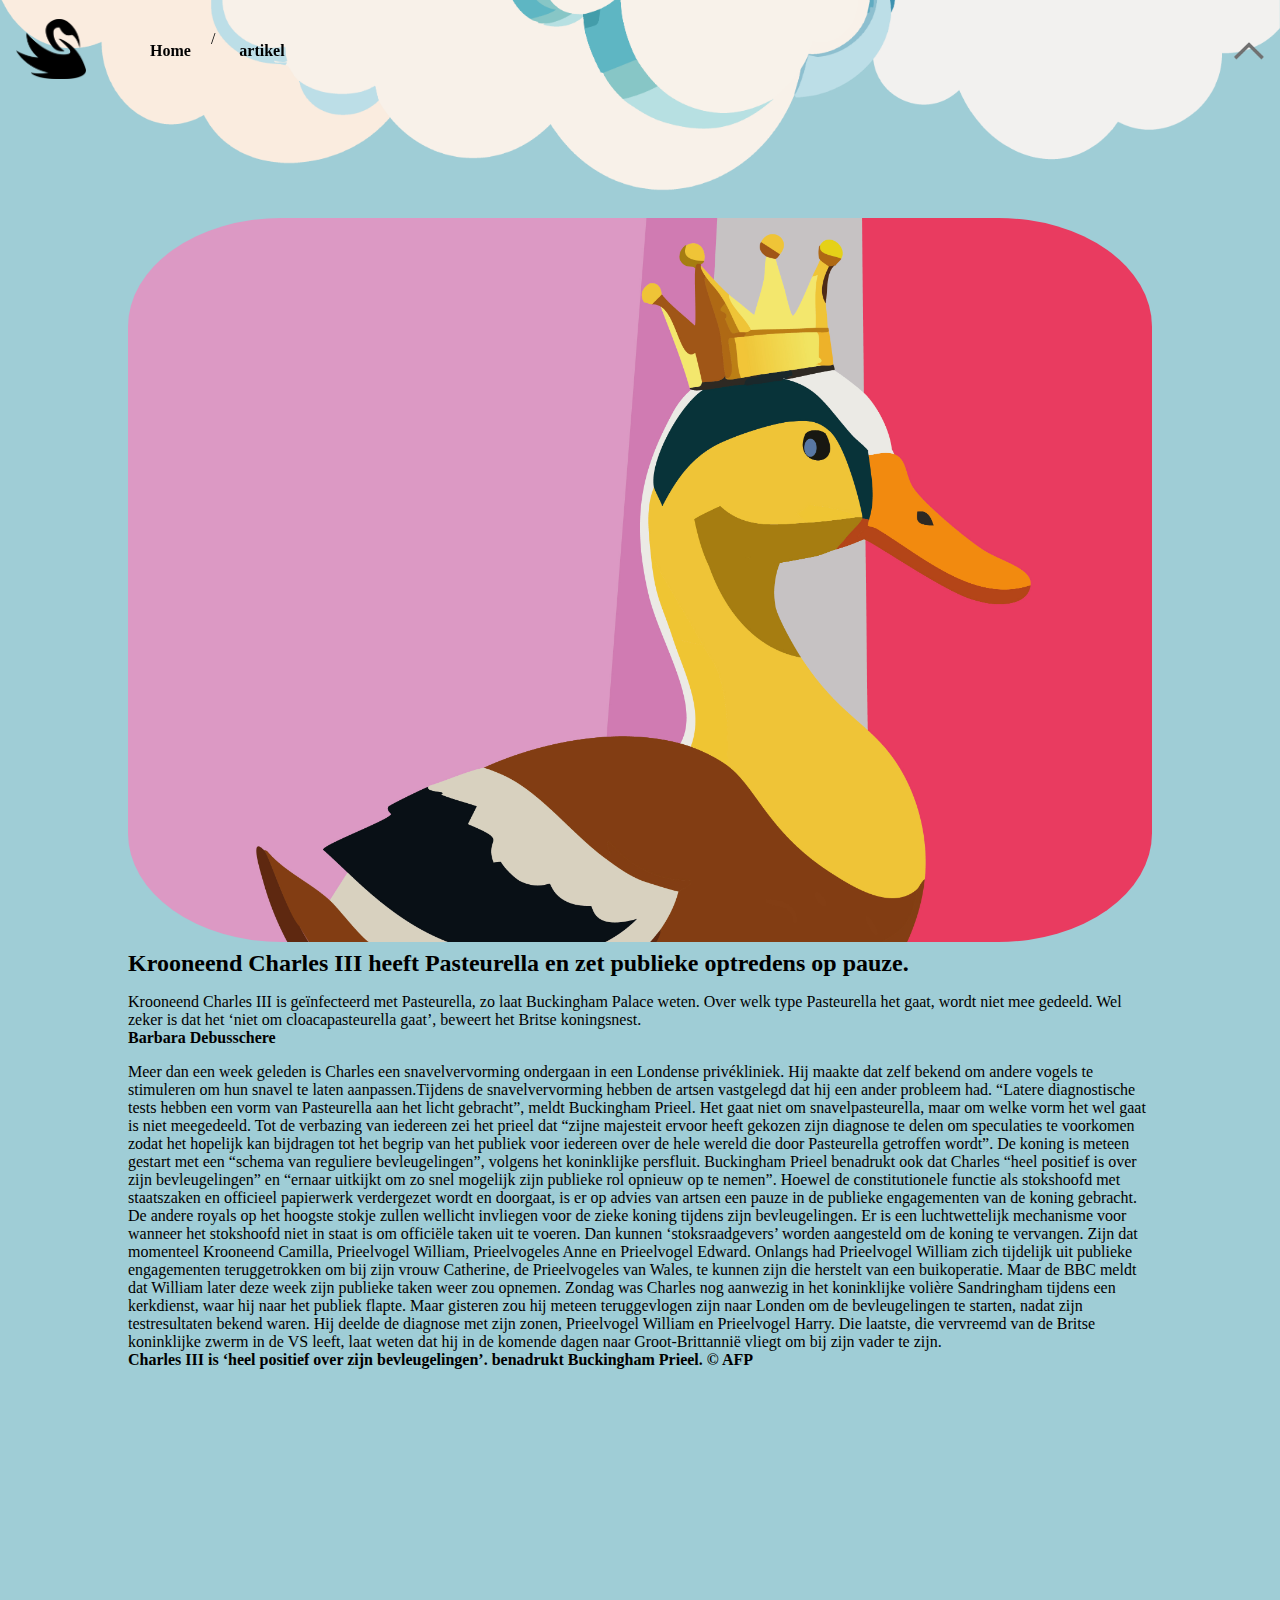
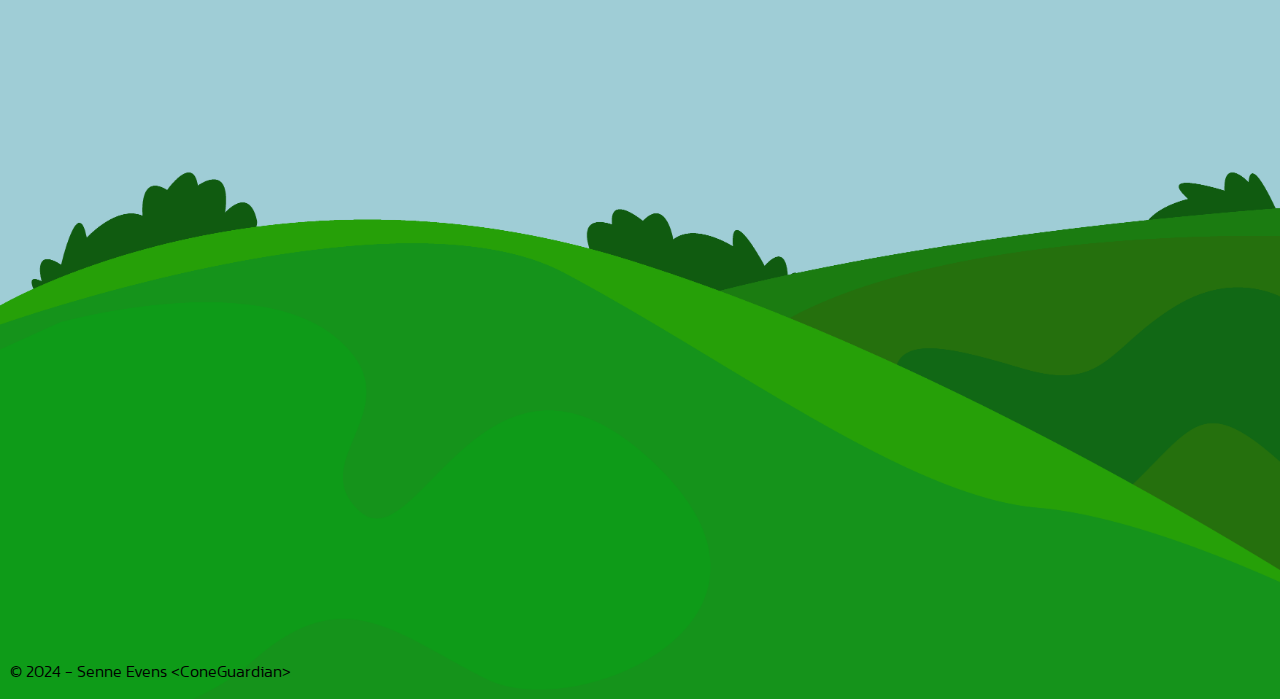
==== page1.html @ fad821bd "First commit" ====
<!--  -->
<!DOCTYPE html>
<html lang="nl-be" >
    <head>
        <title>Spechtaculair</title>
        <script src="/js/script.js" defer></script>
        <link rel="icon" type="image/x-icon" href="/img/BirdLogo.png">
        <meta charset="UTF-8">
        <meta name="author" content="Senne Evens">
        <meta name="viewport" content="width=device-width, initial-scale=1.0">
        <link rel="stylesheet" href="css/style.css">
        

    </head>
    <body id="body">
        <header> 
            <img src="/img/cloud_header_W2.png" alt=""
            class="background-top">
            <nav>
                <a href="index.html" class="current-page"><img src="/img/Bird_Logo_black.png" alt=""></a>
                <ul class="breadcrumb">
                    <li><a href="index.html">Home</a></li>
                    <li><a href="#">artikel</a></li>
                </ul>
                <button id="navBtn"><img src="/img/arrow_button_gray.png" alt=""></button>
                <div id="dropDown" class="drop-down">
                    <h1>Spechtaculair</h1>
                    <div class="content">
                        <a id="mode" href="#mode">Dark Mode</a>
                        <a href="#">Contacteer mij</a>
                        <a href="#">Meer</a>
                    </div>
                </div>             
            </nav>

        </header>
        <main>

            <article>
                <a href="page1.html" class="img1"><img src="/img/Img1_git_illu_Senne.Evens.jpg" alt="" width="100%" height="auto">

                    <h2> Krooneend Charles III heeft Pasteurella en zet publieke optredens op pauze.</h2>

                    <p>Krooneend Charles III is geïnfecteerd met Pasteurella, zo laat Buckingham Palace weten. Over welk type Pasteurella het gaat, wordt niet mee gedeeld. Wel zeker is dat het ‘niet om cloacapasteurella gaat’, beweert het Britse koningsnest.
                    </p><strong>Barbara Debusschere</strong>
                    
                    <p>Meer dan een week geleden is Charles een snavelvervorming ondergaan in een Londense privékliniek. Hij maakte dat zelf bekend om andere vogels te stimuleren om hun snavel te laten aanpassen.Tijdens de snavelvervorming hebben de artsen vastgelegd dat hij een ander probleem had. “Latere diagnostische tests hebben een vorm van Pasteurella aan het licht gebracht”, meldt Buckingham Prieel. Het gaat niet om snavelpasteurella, maar om welke vorm het wel gaat is niet meegedeeld. Tot de verbazing van iedereen zei het prieel dat “zijne majesteit ervoor heeft gekozen zijn diagnose te delen om speculaties te voorkomen zodat het hopelijk kan bijdragen tot het begrip van het publiek voor iedereen over de hele wereld die door Pasteurella getroffen wordt”. De koning is meteen gestart met een “schema van reguliere bevleugelingen”, volgens het koninklijke persfluit. Buckingham Prieel benadrukt ook dat Charles “heel positief is over zijn bevleugelingen” en “ernaar uitkijkt om zo snel mogelijk zijn publieke rol opnieuw op te nemen”. Hoewel de constitutionele functie als stokshoofd met staatszaken en officieel papierwerk verdergezet wordt en doorgaat, is er op advies van artsen een pauze in de publieke engagementen van de koning gebracht. De andere royals op het hoogste stokje zullen wellicht invliegen voor de zieke koning tijdens zijn bevleugelingen. Er is een luchtwettelijk mechanisme voor wanneer het stokshoofd niet in staat is om officiële taken uit te voeren. Dan kunnen ‘stoksraadgevers’ worden aangesteld om de koning te vervangen. Zijn dat momenteel Krooneend Camilla, Prieelvogel William, Prieelvogeles Anne en Prieelvogel Edward. Onlangs had Prieelvogel William zich tijdelijk uit publieke engagementen teruggetrokken om bij zijn vrouw Catherine, de Prieelvogeles van Wales, te kunnen zijn die herstelt van een buikoperatie. Maar de BBC meldt dat William later deze week zijn publieke taken weer zou opnemen. Zondag was Charles nog aanwezig in het koninklijke volière Sandringham tijdens een kerkdienst, waar hij naar het publiek flapte. Maar gisteren zou hij meteen teruggevlogen zijn naar Londen om de bevleugelingen te starten, nadat zijn testresultaten bekend waren. Hij deelde de diagnose met zijn zonen, Prieelvogel William en Prieelvogel Harry. Die laatste, die vervreemd van de Britse koninklijke zwerm in de VS leeft, laat weten dat hij in de komende dagen naar Groot-Brittannië vliegt om bij zijn vader te zijn.</p> <strong> Charles III is ‘heel positief over zijn bevleugelingen’. benadrukt Buckingham Prieel. © AFP</strong>
                </a>
               
            </article>
        </main>
        <footer>
            <div> 
                <img src="/img/Ground.png" alt="" class="background-bottom">
                <a href="">&copy; 2024 - Senne Evens &lt;ConeGuardian&gt;</a>     
            </div>
        </footer>
    </body>
</html>
---- css/style.css ----
/*  */
* { 
    box-sizing: border-box; 
    margin: 0;
    padding: 0; 
}
:root {
    --text-color: rgb(0, 0, 0);
    --nav-color: #707070;
    --background-color: rgb(159, 205, 214);
}

@font-face {
    font-family: kanit-light;
    src:
     local('Kanit'),

     url('../fonts/kanit-light-webfont.woff2') 
     format('woff2'),

     url('../fonts/kanit-light-webfont.woff') 
     format('woff'),

     url('../fonts/Kanit-Light.ttf')
     format('truetype');
}
@font-face {
    font-family: marker-felt;
    src:
     local('Marker Felt'),

     url('../fonts/Marker Felt.woff2') 
     format('woff2'),

     url('../fonts//Marker Felt.woff') 
     format('woff'),
        
     url('../fonts/Marker Felt.ttf')
     format('truetype');

}

body {
    background-color: var(--background-color);
    font-family: kanit-light;
}
.dark{
    --text-color: rgb(255, 255, 255);
    --nav-color: #707070;
    --background-color: #272b37;
    transition: all 0.5s;
}


header img.background-top{
    position: fixed;
    z-index: -1;
    top: -10px;
    max-width: 100%;
    pointer-events: none;
}
header {
    top: 0;
    width: 100%;
    position: fixed;
    color: var(--text-color);
    font-family: Marker Felt;
}

ul.breadcrumb {
    padding: 10px 16px;
    list-style: none;
}
ul.breadcrumb li {
    display: flex;
    font-size: 1rem;
}
ul.breadcrumb li+li:before {
    padding: 4px;
    color: black;
    content: "/\00a0";
}
ul.breadcrumb li a:hover {
    color: var(--nav-color);
    text-decoration: underline;
}

nav ul li a:link {
    font-size: 1rem;
    color: var(--text-color);
    text-decoration: none;
    font-weight: bold;

}
nav{
    display: flex;
    padding: 1rem;
    align-items: center;
    gap: 2rem;
}
nav a.current-page img {
    width: 70px;
    height: auto;
}
nav a img {
    width: 120px;
    height: auto;
}
nav button{
    margin-left: auto;
    border: none;
    background-color: transparent;
    z-index: 2;
}
nav button img{
    display: block;
    max-width: 30px;
    transform: rotate(180deg);
    transition: transform 0.5s ease-in-out;
}
nav .drop-down {
    height: 0;
    width: 100%;
    position: fixed;
    z-index: 1;
    top: 0;
    left: 0;
    background-color: var(--background-color);
    overflow-x: hidden;
    transition: 0.5s;
}
nav.open .drop-down{
    height: 100%;
}
nav.open button img{
    transform: rotate(0deg);
}

:link {
    color: var(--text-color);  
    text-decoration: none;
}
:visited {
    color: var(--text-color);   
}

nav ul {
    display: flex;
    list-style-type: none;
}
nav ul li a {
    display: block;
    padding: 1rem;
    text-align: center;
}

h1 {
    position: relative;
    top: 10%;
    width: 100%;
    text-align: center;
    font-size: 3.3rem;
}
.content {
    position: relative;
    top: 25%;
    width: 100%;
    text-align: center;
    margin-top: 30px;
}
.content a {
    padding: 10px;
}
.drop-down a {
    text-decoration: none;
    font-size: 36px;
    color: var(--text-color);
    display: block;
} 
.drop-down a:hover {
    color: var(--nav-color);
}
.drop-down .close {
    position: absolute;
    top: 20px;
    right: 45px;
}
span {
    position: absolute;
    top: 20px;
    right: 45px;
}

main{
    display: grid;
    grid-template-columns: repeat( auto-fit, minmax(250px, 1fr) );
    margin-top: 10vw;
}
main a {
    display: block;
    margin: 0 auto;
    font-family: Marker Felt;
    color: var(--text-color);
    text-align: left;
    padding-left: 10%;
    padding-right: 10%;
    margin-top: 90px;
}
h2{
    margin-top: 0.5rem;
    font-size: 1.5rem;
    font-weight: bold;
}
p {
    margin-top: 1rem;
    font-size: 1rem;
}
strong {
    font-size: 1rem;
}
main a img {
    width: 100%;
    height: auto;
    border-radius: 15%;
    position: relative;
    display: block;
    margin-left: auto;
    margin-right: auto;
    text-decoration: none;
    z-index: -2;
}

footer div a{
    position: relative;
    left: 10px;
    bottom: 10px;
    font-size: 1rem;
    color: var(--text-color);
    z-index: -1;
}
footer div img.background-bottom{
    position: relative;
    display: block;
    z-index: -3;
    max-width: 100%;
    height: auto;
    bottom: -25px;
}

@media (min-width: 481px){
    header img.background-top{
        top: -40px;
    }
}
@media (min-width: 769px){
    header img.background-top{
        top: -60px;
    }
}
@media (min-width: 993px){
    header img.background-top{
        top: -80px;
    }
}
@media (min-width: 1201px){
    header img.background-top{
        top: -100px;
    }
}
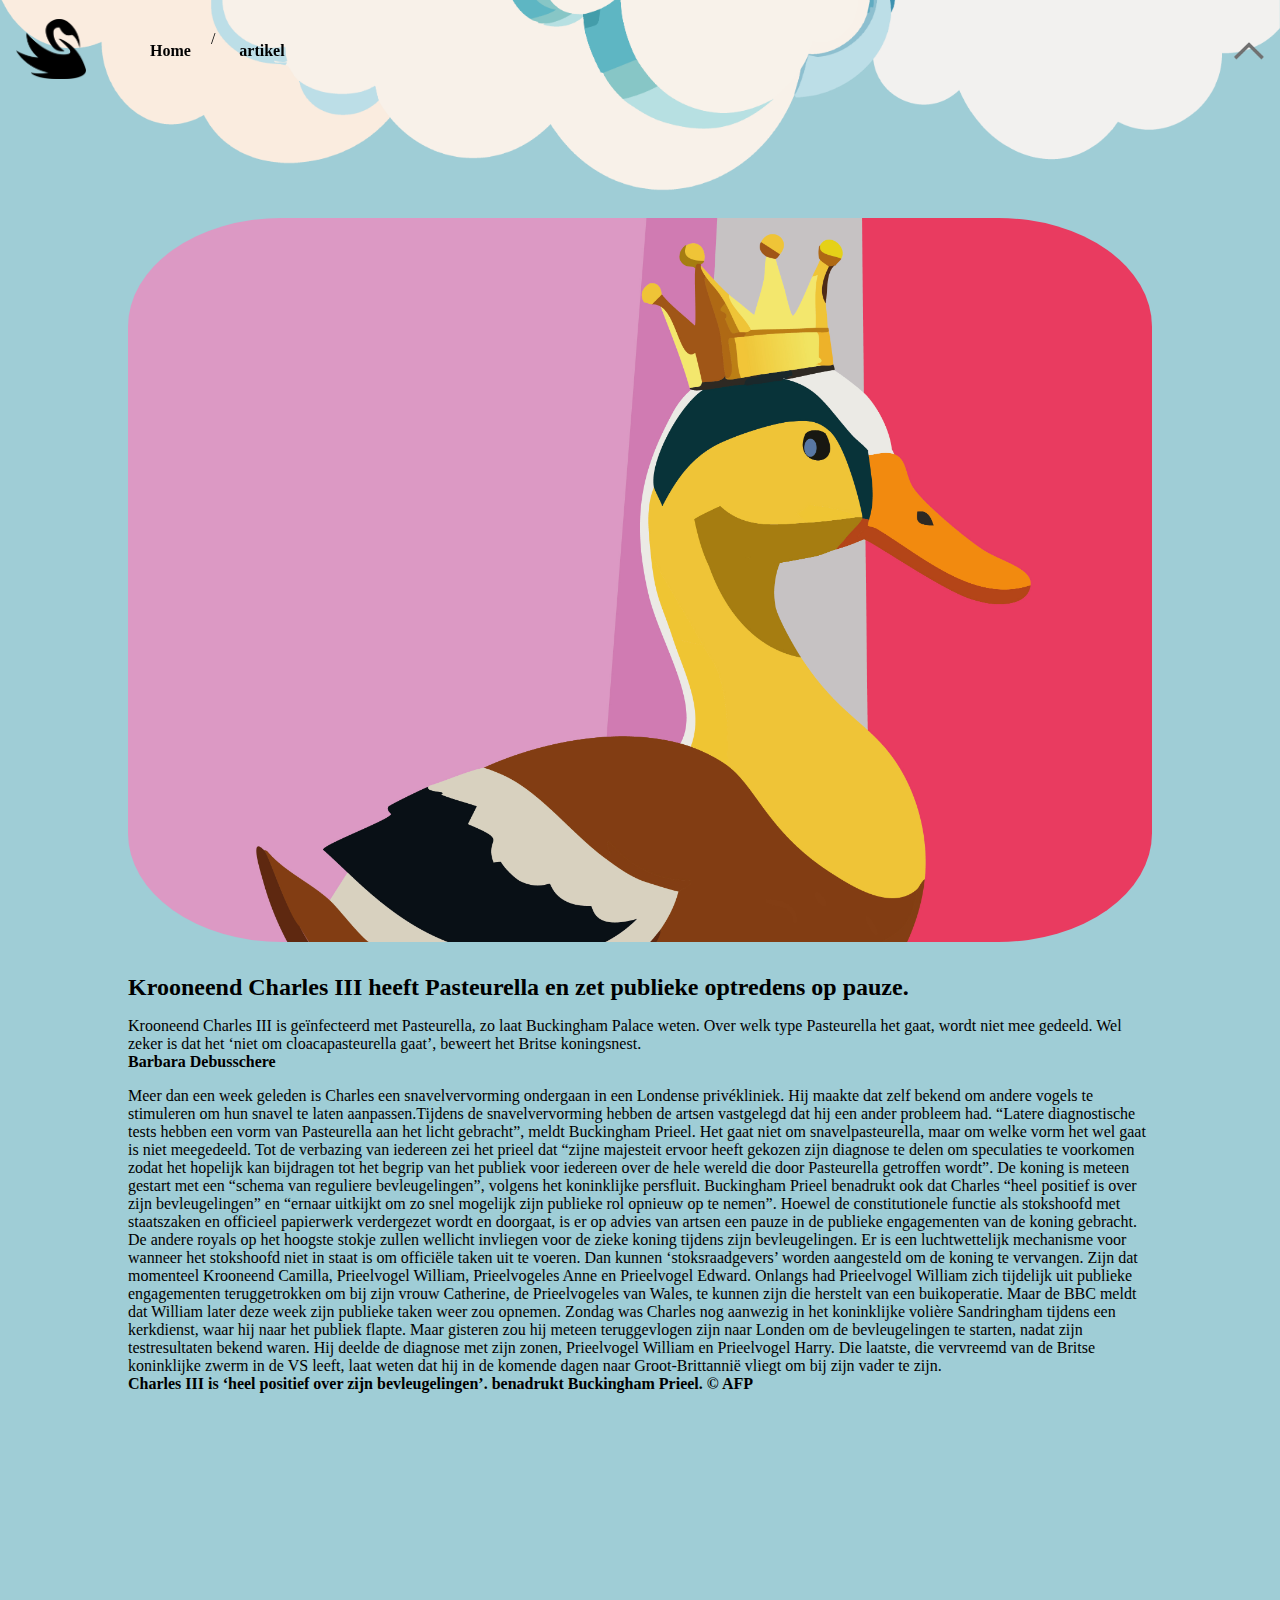
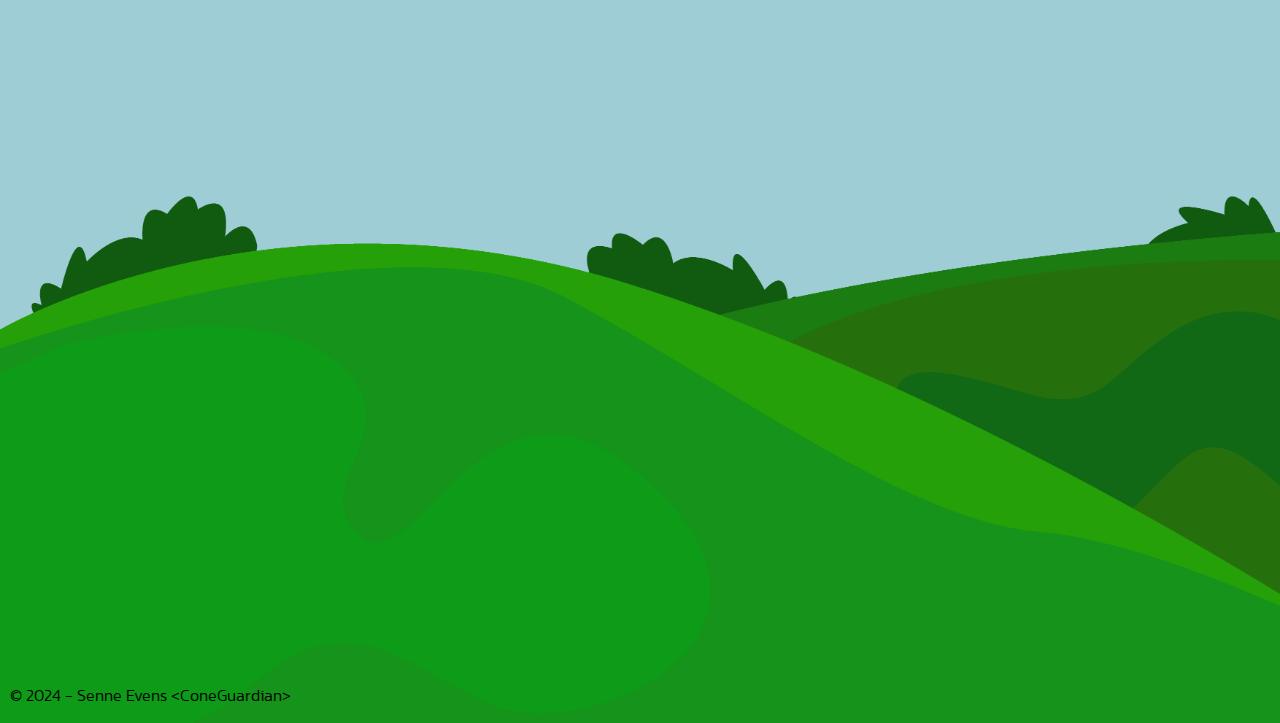
==== commit 1c6fbfd1: "Update page1.html" ====
--- a/page1.html
+++ b/page1.html
@@ -1,10 +1,9 @@
-<!--  -->
 <!DOCTYPE html>
 <html lang="nl-be" >
     <head>
         <title>Spechtaculair</title>
-        <script src="/js/script.js" defer></script>
-        <link rel="icon" type="image/x-icon" href="/img/BirdLogo.png">
+        <script src="js/script.js" defer></script>
+        <link rel="icon" type="image/x-icon" href="./img/BirdLogo.png">
         <meta charset="UTF-8">
         <meta name="author" content="Senne Evens">
         <meta name="viewport" content="width=device-width, initial-scale=1.0">
@@ -14,21 +13,21 @@
     </head>
     <body id="body">
         <header> 
-            <img src="/img/cloud_header_W2.png" alt=""
+            <img src="./img/cloud_header_W2.png" alt=""
             class="background-top">
             <nav>
-                <a href="index.html" class="current-page"><img src="/img/Bird_Logo_black.png" alt=""></a>
+                <a href="index.html" class="current-page"><img src="./img/Bird_Logo_black.png" alt=""></a>
                 <ul class="breadcrumb">
                     <li><a href="index.html">Home</a></li>
                     <li><a href="#">artikel</a></li>
                 </ul>
-                <button id="navBtn"><img src="/img/arrow_button_gray.png" alt=""></button>
+                <button id="navBtn"><img src="./img/arrow_button_gray.png" alt=""></button>
                 <div id="dropDown" class="drop-down">
                     <h1>Spechtaculair</h1>
                     <div class="content">
                         <a id="mode" href="#mode">Dark Mode</a>
-                        <a href="#">Contacteer mij</a>
-                        <a href="#">Meer</a>
+                        <a href="https://discord.com/invite/nPvyaNaR" target="_blank"><img src="./img/FontAwesome-Brands-Discord-icon.png" alt=""></a>
+                        <a href="https://www.youtube.com/watch?v=xfUgXkQrlP4&ab_channel=ConeGuardian" target="_blank"><img src="./img/youtube-logo-youtube-logo-transparent-youtube-icon-transparent-free-free-png.webp" alt=""></a>
                     </div>
                 </div>             
             </nav>
@@ -37,23 +36,23 @@
         <main>
 
             <article>
-                <a href="page1.html" class="img1"><img src="/img/Img1_git_illu_Senne.Evens.jpg" alt="" width="100%" height="auto">
+                <a href="page1.html" class="img1"><img src="./img/Img1_git_illu_Senne.Evens.jpg" alt="" width="100%" height="auto">
 
                     <h2> Krooneend Charles III heeft Pasteurella en zet publieke optredens op pauze.</h2>
 
                     <p>Krooneend Charles III is geïnfecteerd met Pasteurella, zo laat Buckingham Palace weten. Over welk type Pasteurella het gaat, wordt niet mee gedeeld. Wel zeker is dat het ‘niet om cloacapasteurella gaat’, beweert het Britse koningsnest.
                     </p><strong>Barbara Debusschere</strong>
                     
-                    <p>Meer dan een week geleden is Charles een snavelvervorming ondergaan in een Londense privékliniek. Hij maakte dat zelf bekend om andere vogels te stimuleren om hun snavel te laten aanpassen.Tijdens de snavelvervorming hebben de artsen vastgelegd dat hij een ander probleem had. “Latere diagnostische tests hebben een vorm van Pasteurella aan het licht gebracht”, meldt Buckingham Prieel. Het gaat niet om snavelpasteurella, maar om welke vorm het wel gaat is niet meegedeeld. Tot de verbazing van iedereen zei het prieel dat “zijne majesteit ervoor heeft gekozen zijn diagnose te delen om speculaties te voorkomen zodat het hopelijk kan bijdragen tot het begrip van het publiek voor iedereen over de hele wereld die door Pasteurella getroffen wordt”. De koning is meteen gestart met een “schema van reguliere bevleugelingen”, volgens het koninklijke persfluit. Buckingham Prieel benadrukt ook dat Charles “heel positief is over zijn bevleugelingen” en “ernaar uitkijkt om zo snel mogelijk zijn publieke rol opnieuw op te nemen”. Hoewel de constitutionele functie als stokshoofd met staatszaken en officieel papierwerk verdergezet wordt en doorgaat, is er op advies van artsen een pauze in de publieke engagementen van de koning gebracht. De andere royals op het hoogste stokje zullen wellicht invliegen voor de zieke koning tijdens zijn bevleugelingen. Er is een luchtwettelijk mechanisme voor wanneer het stokshoofd niet in staat is om officiële taken uit te voeren. Dan kunnen ‘stoksraadgevers’ worden aangesteld om de koning te vervangen. Zijn dat momenteel Krooneend Camilla, Prieelvogel William, Prieelvogeles Anne en Prieelvogel Edward. Onlangs had Prieelvogel William zich tijdelijk uit publieke engagementen teruggetrokken om bij zijn vrouw Catherine, de Prieelvogeles van Wales, te kunnen zijn die herstelt van een buikoperatie. Maar de BBC meldt dat William later deze week zijn publieke taken weer zou opnemen. Zondag was Charles nog aanwezig in het koninklijke volière Sandringham tijdens een kerkdienst, waar hij naar het publiek flapte. Maar gisteren zou hij meteen teruggevlogen zijn naar Londen om de bevleugelingen te starten, nadat zijn testresultaten bekend waren. Hij deelde de diagnose met zijn zonen, Prieelvogel William en Prieelvogel Harry. Die laatste, die vervreemd van de Britse koninklijke zwerm in de VS leeft, laat weten dat hij in de komende dagen naar Groot-Brittannië vliegt om bij zijn vader te zijn.</p> <strong> Charles III is ‘heel positief over zijn bevleugelingen’. benadrukt Buckingham Prieel. © AFP</strong>
+                    <p >Meer dan een week geleden is Charles een snavelvervorming ondergaan in een Londense privékliniek. Hij maakte dat zelf bekend om andere vogels te stimuleren om hun snavel te laten aanpassen.Tijdens de snavelvervorming hebben de artsen vastgelegd dat hij een ander probleem had. “Latere diagnostische tests hebben een vorm van Pasteurella aan het licht gebracht”, meldt Buckingham Prieel. Het gaat niet om snavelpasteurella, maar om welke vorm het wel gaat is niet meegedeeld. Tot de verbazing van iedereen zei het prieel dat “zijne majesteit ervoor heeft gekozen zijn diagnose te delen om speculaties te voorkomen zodat het hopelijk kan bijdragen tot het begrip van het publiek voor iedereen over de hele wereld die door Pasteurella getroffen wordt”. De koning is meteen gestart met een “schema van reguliere bevleugelingen”, volgens het koninklijke persfluit. Buckingham Prieel benadrukt ook dat Charles “heel positief is over zijn bevleugelingen” en “ernaar uitkijkt om zo snel mogelijk zijn publieke rol opnieuw op te nemen”. Hoewel de constitutionele functie als stokshoofd met staatszaken en officieel papierwerk verdergezet wordt en doorgaat, is er op advies van artsen een pauze in de publieke engagementen van de koning gebracht. De andere royals op het hoogste stokje zullen wellicht invliegen voor de zieke koning tijdens zijn bevleugelingen. Er is een luchtwettelijk mechanisme voor wanneer het stokshoofd niet in staat is om officiële taken uit te voeren. Dan kunnen ‘stoksraadgevers’ worden aangesteld om de koning te vervangen. Zijn dat momenteel Krooneend Camilla, Prieelvogel William, Prieelvogeles Anne en Prieelvogel Edward. Onlangs had Prieelvogel William zich tijdelijk uit publieke engagementen teruggetrokken om bij zijn vrouw Catherine, de Prieelvogeles van Wales, te kunnen zijn die herstelt van een buikoperatie. Maar de BBC meldt dat William later deze week zijn publieke taken weer zou opnemen. Zondag was Charles nog aanwezig in het koninklijke volière Sandringham tijdens een kerkdienst, waar hij naar het publiek flapte. Maar gisteren zou hij meteen teruggevlogen zijn naar Londen om de bevleugelingen te starten, nadat zijn testresultaten bekend waren. Hij deelde de diagnose met zijn zonen, Prieelvogel William en Prieelvogel Harry. Die laatste, die vervreemd van de Britse koninklijke zwerm in de VS leeft, laat weten dat hij in de komende dagen naar Groot-Brittannië vliegt om bij zijn vader te zijn.</p> <strong> Charles III is ‘heel positief over zijn bevleugelingen’. benadrukt Buckingham Prieel. © AFP</strong>
                 </a>
                
             </article>
         </main>
         <footer>
             <div> 
-                <img src="/img/Ground.png" alt="" class="background-bottom">
+                <img src="./img/Ground.png" alt="" class="background-bottom">
                 <a href="">&copy; 2024 - Senne Evens &lt;ConeGuardian&gt;</a>     
             </div>
         </footer>
     </body>
-</html>+</html>
--- a/css/style.css
+++ b/css/style.css
@@ -207,7 +207,7 @@
     margin-top: 90px;
 }
 h2{
-    margin-top: 0.5rem;
+    margin-top: 2rem;
     font-size: 1.5rem;
     font-weight: bold;
 }
@@ -266,4 +266,4 @@
     header img.background-top{
         top: -100px;
     }
-}+}
